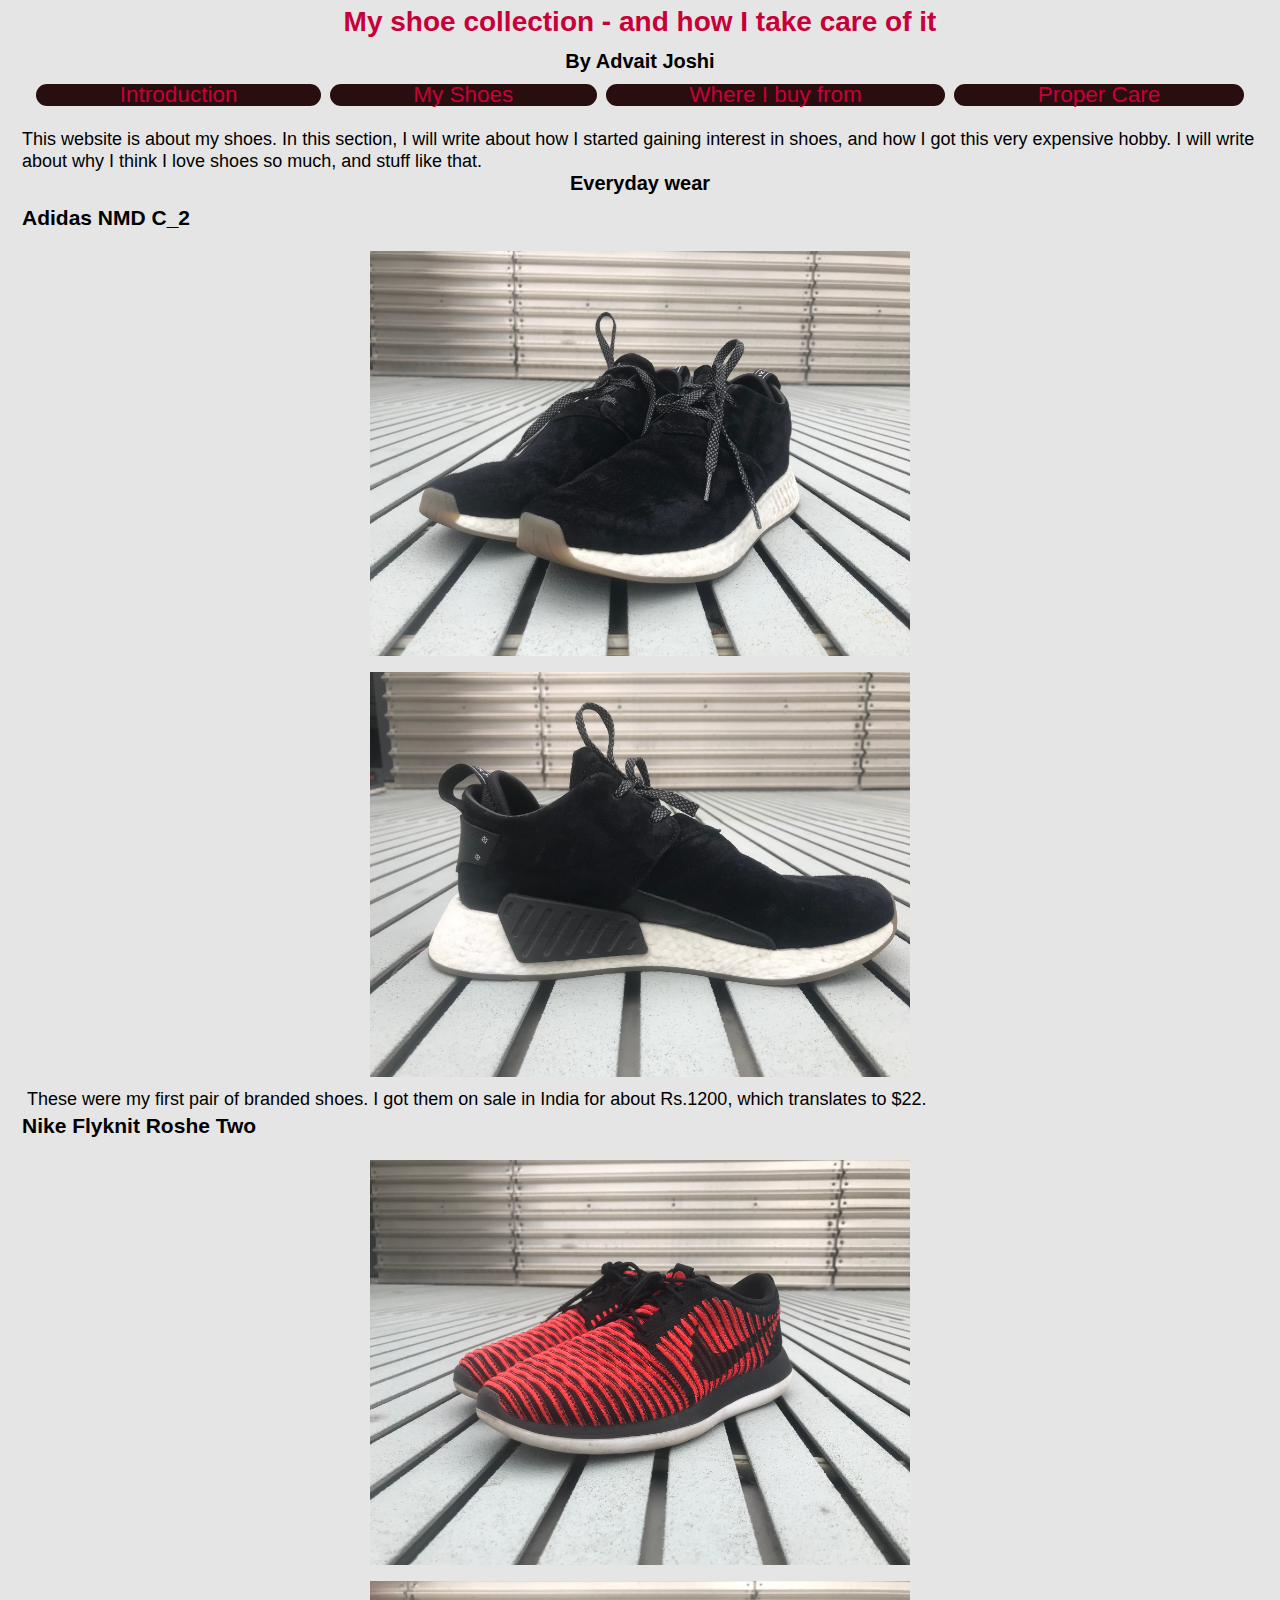
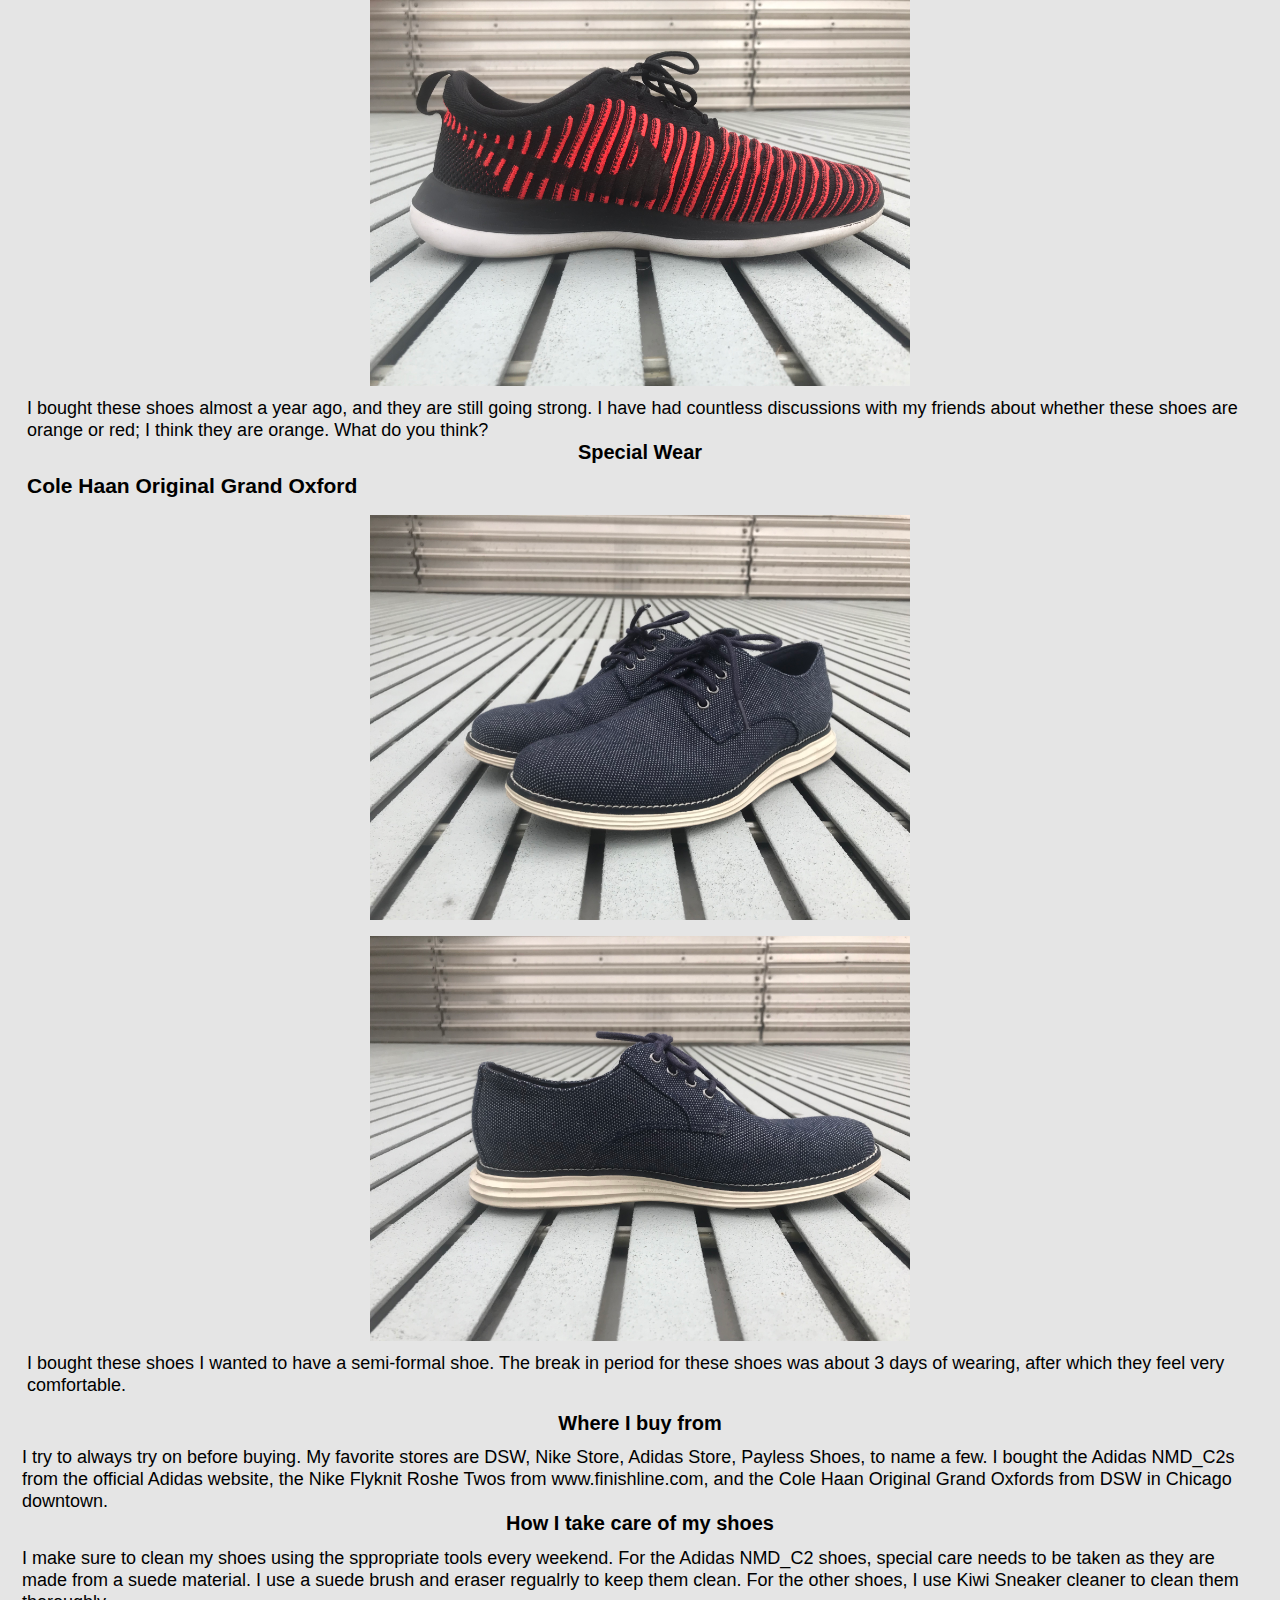
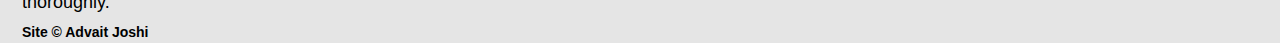
==== index.html @ 9b18f9b6 "Added project three files" ====
<!DOCTYPE html>
<html lang="en" class="nojs">
  <head>
    <title>Advait Joshi's Shoe Website</title>
    <meta charset="utf-8" />
    <meta name="viewport" content="width=device-width, initial-scale=1.0, shrink-to-fit=no" />
    <link rel="stylesheet" href="screen.css" />
  </head>

  <body>
    <header id="header">
    <h1>My shoe collection - and how I take care of it </h1>
    <h2>By Advait Joshi</h2>
    <nav>
      <ul>
        <li><a id="nav-intro" href="#introduction">Introduction</a></li>
        <li><a id="nav-cont" href="#content">My Shoes</a></li>
        <li><a id="nav-loc" href="#locations">Where I buy from</a></li>
        <li><a id="nav-care" href="#care">Proper Care</a></li>
      </ul>
    </nav>
  </header>
  <main>
    <section id="introduction">
      <p>
        This website is about my shoes. In this section, I will write about how I started gaining interest in shoes, and how I got this very expensive hobby. I will write about why I think I love shoes so much, and stuff like that.
      </p>
  <section id="content">
    <article>
      <h2> Everyday wear </h2>
      <h3> Adidas NMD C_2 </h3>
      <figure class= "adidas-gallery">
        <ul class= "adidas-images">
          <li>
            <img src= "adidas-1.JPG"
            alt= "Photo of Adidas NMD C_2" />
          </li>
          <li>
            <img src= "adidas-2.JPG"
            alt= "Sideways photo of Adidas NMD C_2" />
          </li>

        <figcaption>
          These were my first pair of branded shoes. I got them on sale in India for about Rs.1200, which translates to $22.
        </figcaption>
      </figure>

      <h3> Nike Flyknit Roshe Two </h3>
      <figure class= "nike-gallery">
        <ul class= "nike-images">
          <li>
            <img src= "nike-flyknit-roshe-1.JPG"
            alt= "Photo of Nike Flyknit Roshe Two" />
          </li>
          <li>
            <img src= "nike-flyknit-roshe-2.JPG"
            alt= "Sideways photo of Nike Flyknit Roshe Two" />
          </li>
          <figcaption>
            I bought these shoes almost a year ago, and they are still going strong. I have had countless discussions with my friends about whether these shoes are orange or red; I think they are orange. What do you think?
          </figcaption>

          <h2> Special Wear </h2>
          <h3> Cole Haan Original Grand Oxford </h3>
          <figure class= "colehaan-gallery">
            <ul class= "colehaan-images">
              <li>
                <img src= "colehaan-1.JPG"
                alt= "Cole Haan Original Grand Oxford" />
              </li>
              <li>
                <img src= "colehaan-2.JPG"
                alt= "Sideways photo of Cole Haan Original Grand Oxford" />
              </li>
              <figcaption>
                I bought these shoes I wanted to have a semi-formal shoe. The break in period for these shoes was about 3 days of wearing, after which they feel very comfortable.
              </figcaption>
    </article>

    <section id= "locations">
      <article>
      <h2> Where I buy from </h2>
      <p>
        I try to always try on before buying. My favorite stores are DSW, Nike Store, Adidas Store, Payless Shoes, to name a few. I bought the Adidas NMD_C2s from the official Adidas website, the Nike Flyknit Roshe Twos from www.finishline.com, and the Cole Haan Original Grand Oxfords from DSW in Chicago downtown.
      </p>
    </article>

    <section id= "care">
      <h2> How I take care of my shoes </h2>
      <article>
      <p>
        I make sure to clean my shoes using the sppropriate tools every weekend. For the Adidas NMD_C2 shoes, special care needs to be taken as they are made from a suede material. I use a suede brush and eraser regualrly to keep them clean. For the other shoes, I use Kiwi Sneaker cleaner to clean them thoroughly.
      </p>
    </article>
  </main>
  <footer id="footer">
    <small>Site © Advait Joshi</small>
  </footer>




  <script src= "site.js"></script>
  </body>
  </html>
---- screen.css ----
/* http://meyerweb.com/eric/tools/css/reset/
   v2.0 | 20110126
   License: none (public domain)
*/
/* stylelint-disable*/
a,abbr,acronym,address,applet,article,aside,audio,b,big,blockquote,body,canvas,caption,center,cite,code,dd,del,details,dfn,div,dl,dt,em,embed,fieldset,figcaption,figure,footer,form,h1,h2,h3,h4,h5,h6,header,hgroup,html,i,iframe,img,ins,kbd,label,legend,li,mark,menu,nav,object,ol,output,p,pre,q,ruby,s,samp,section,small,span,strike,strong,sub,summary,sup,table,tbody,td,tfoot,th,thead,time,tr,tt,u,ul,var,video{margin:0;padding:0;border:0;font:inherit;vertical-align:baseline}article,aside,details,figcaption,figure,footer,header,hgroup,main,menu,nav,section{display:block}html{line-height:1}body{line-height:inherit}ol,ul{list-style:none}blockquote,q{quotes:none}blockquote:after,blockquote:before,q:after,q:before{content:'';content:none}table{border-collapse:collapse;border-spacing:0}
/* stylelint-enable */

/* Begin site styles below */
html {
  background-color: #e5e5e5;
  font-family: "Gill Sans", "Product Sans", sans-serif;
  font-size: 1.125em; /* 18px / 16px = 1.125em */
  line-height: 1.2222222em; /* 22px / 18px = 1.2222..em */
  padding-top: 0.611111111em;
  padding-left: 1.2222222em;
  padding-right: 1.2222222em;
}

h1, h2, h3, h4, h5, h6 {
  font-weight: bold;
  text-align: center;
  padding-bottom: 0.61111111em;
}

h1 {
  font-size: 1.555555556em;
  color: #C70039 ;
}

h2 {
  font-size: 1.11111111em;
}
h3 {
  font-size: 1.16666667em;
  text-align: left;
}

footer {
  font-size: 0.7777778em;
  font-weight: bold;
  padding-top: 0.611111111em;
}
img {
  display: block;
  height: auto;
  image-orientation: from-image;
  max-width: 100%;
  padding-bottom: 0.611111111111em;

}

nav a {
  background-color: #280e0e;
  border-radius: 15px;
  color: #C70039;
  display: block;
  font-size: 1.25em;
  padding: 0.333em;
  text-decoration: none;
}

nav ul li {
  text-align: center;
  padding-bottom: 11px;
}

ul {
  padding-bottom: 0.6111111111em;
}

.adidas-images {
  display: flex;
  flex-flow: column wrap;
  padding: 5px
}

.adidas-images li{
  flex: 1 1 300px;
  padding-top: 5px;
}

.nike-images {
  display: flex;
  flex-flow: column wrap;
  padding: 5px
}

.nike-images li{
  flex: 1 1 300px;
  padding-top: 5px;
}

@media screen and (min-width: 600px){
  img{
    max-width: 540px;
    margin: 0 auto;
  }
  .adidas-images{
    flex: 50%;
    padding: 5px;
  }
  .nike-images{
    flex: 50%;
    padding: 5px;
    }

  nav{
    padding: 0 0.8em;
  }

  nav a{
    padding: 0 1em;
  }

  nav ul {
    display: flex;
    margin: 0 -0.25em;
    }

  nav ul li {
    flex-grow: 1;
    margin: 0 0.25em;
  }

}
  }

}
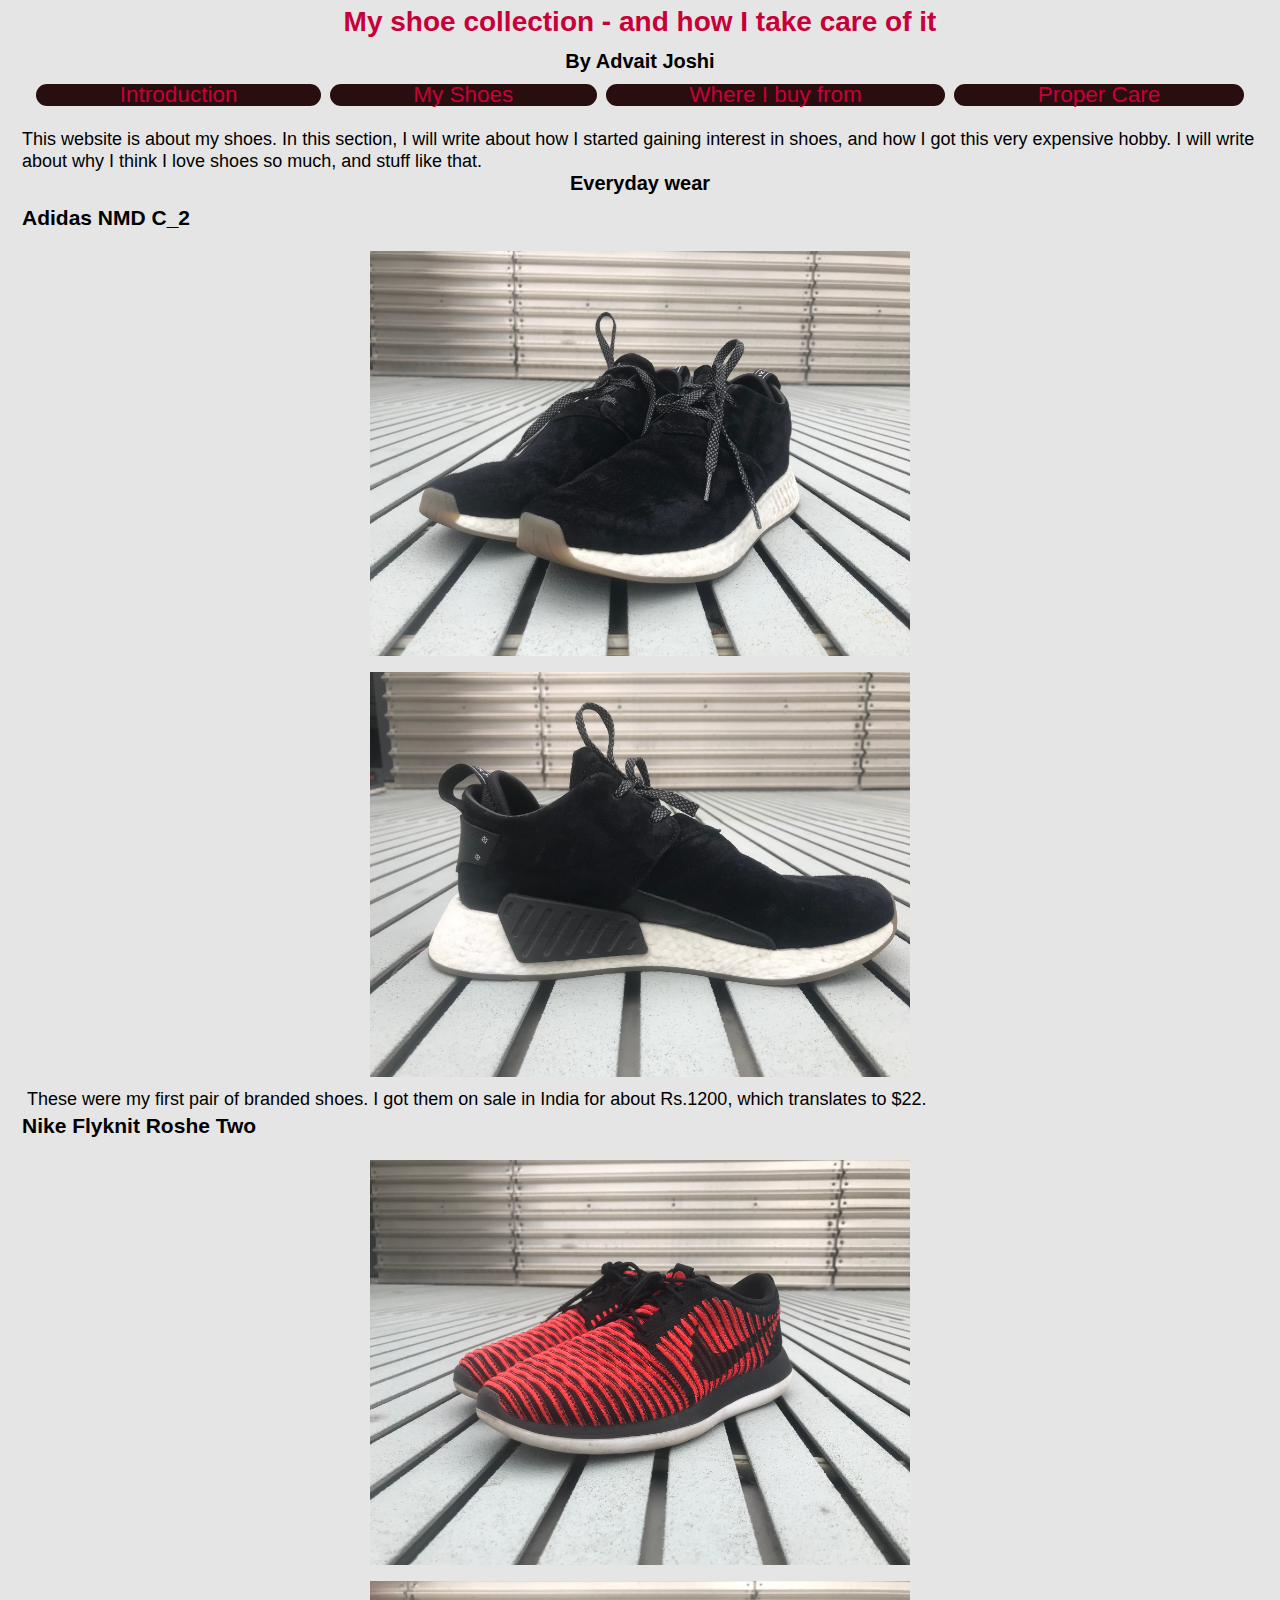
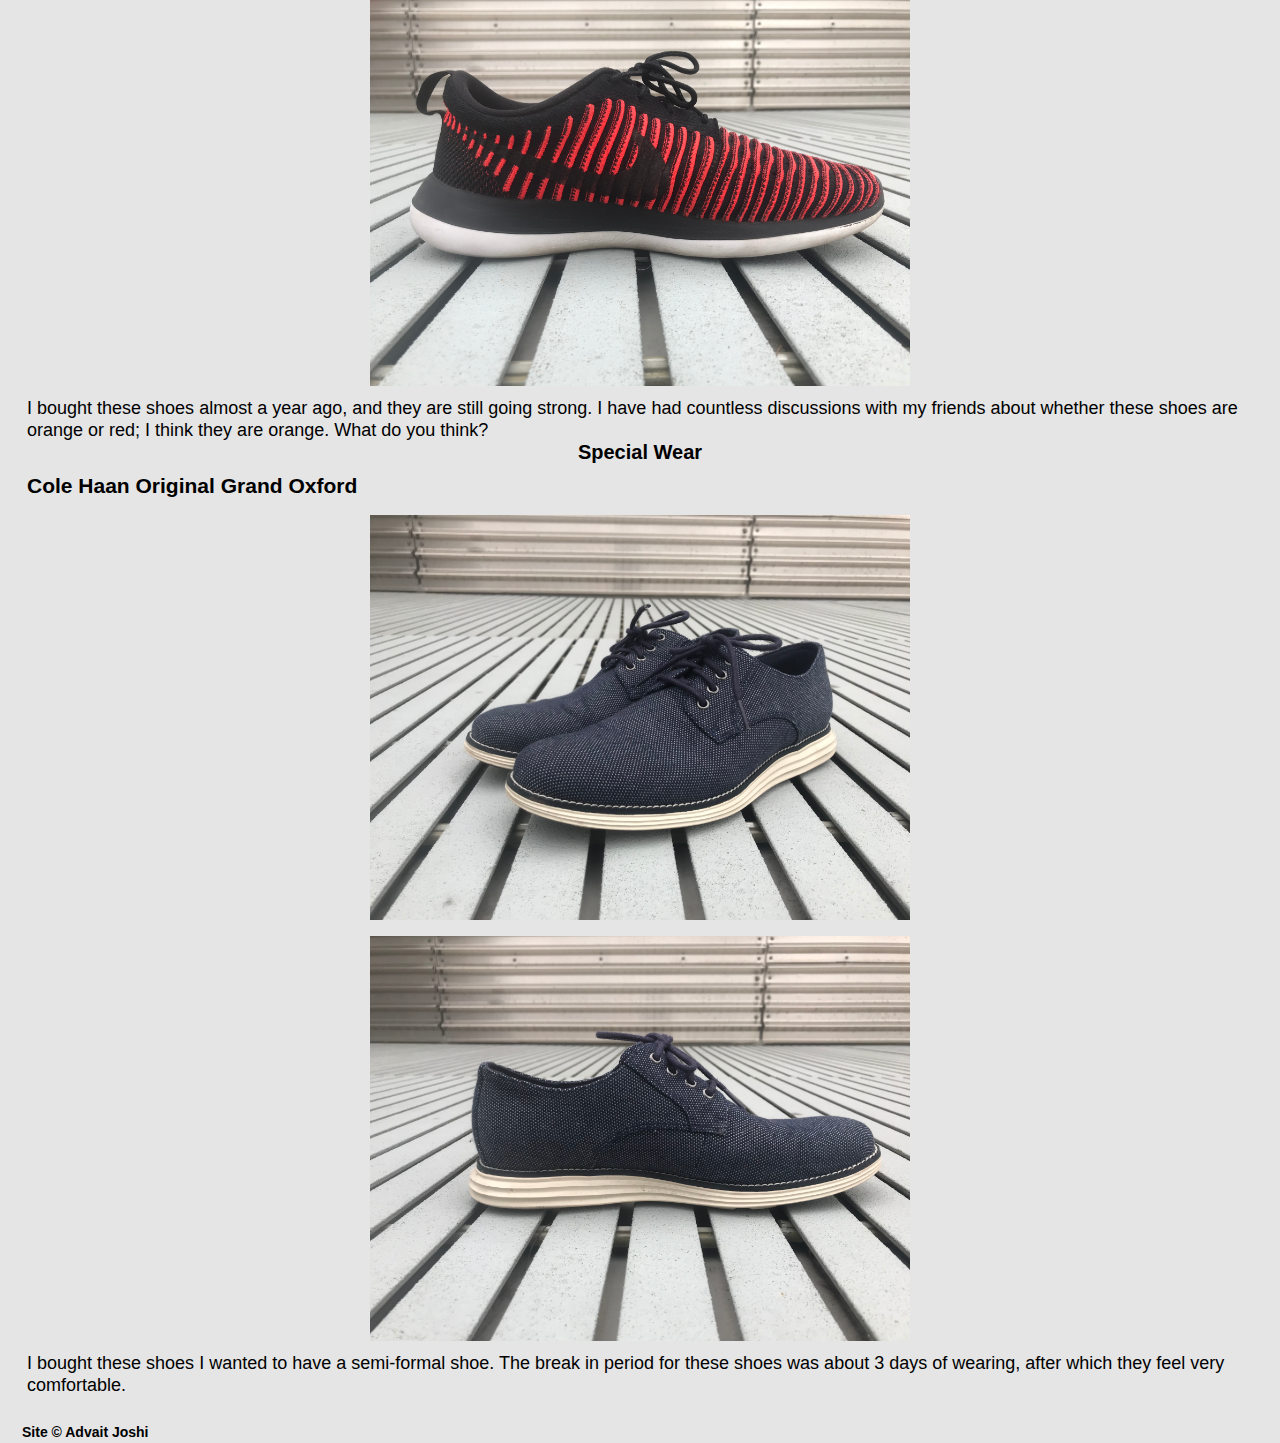
==== commit 220a01fb: "Attempted to link separate pages to each other" ====
--- a/index.html
+++ b/index.html
@@ -11,12 +11,12 @@
     <header id="header">
     <h1>My shoe collection - and how I take care of it </h1>
     <h2>By Advait Joshi</h2>
-    <nav>
+    <nav id="navigation">
       <ul>
         <li><a id="nav-intro" href="#introduction">Introduction</a></li>
         <li><a id="nav-cont" href="#content">My Shoes</a></li>
-        <li><a id="nav-loc" href="#locations">Where I buy from</a></li>
-        <li><a id="nav-care" href="#care">Proper Care</a></li>
+        <li><a id="nav-loc" href="locations">Where I buy from</a></li>
+        <li><a id="nav-care" href="care">Proper Care</a></li>
       </ul>
     </nav>
   </header>
@@ -77,22 +77,9 @@
               </figcaption>
     </article>
 
-    <section id= "locations">
-      <article>
-      <h2> Where I buy from </h2>
-      <p>
-        I try to always try on before buying. My favorite stores are DSW, Nike Store, Adidas Store, Payless Shoes, to name a few. I bought the Adidas NMD_C2s from the official Adidas website, the Nike Flyknit Roshe Twos from www.finishline.com, and the Cole Haan Original Grand Oxfords from DSW in Chicago downtown.
-      </p>
-    </article>
 
-    <section id= "care">
-      <h2> How I take care of my shoes </h2>
-      <article>
-      <p>
-        I make sure to clean my shoes using the sppropriate tools every weekend. For the Adidas NMD_C2 shoes, special care needs to be taken as they are made from a suede material. I use a suede brush and eraser regualrly to keep them clean. For the other shoes, I use Kiwi Sneaker cleaner to clean them thoroughly.
-      </p>
-    </article>
-  </main>
+
+    
   <footer id="footer">
     <small>Site © Advait Joshi</small>
   </footer>
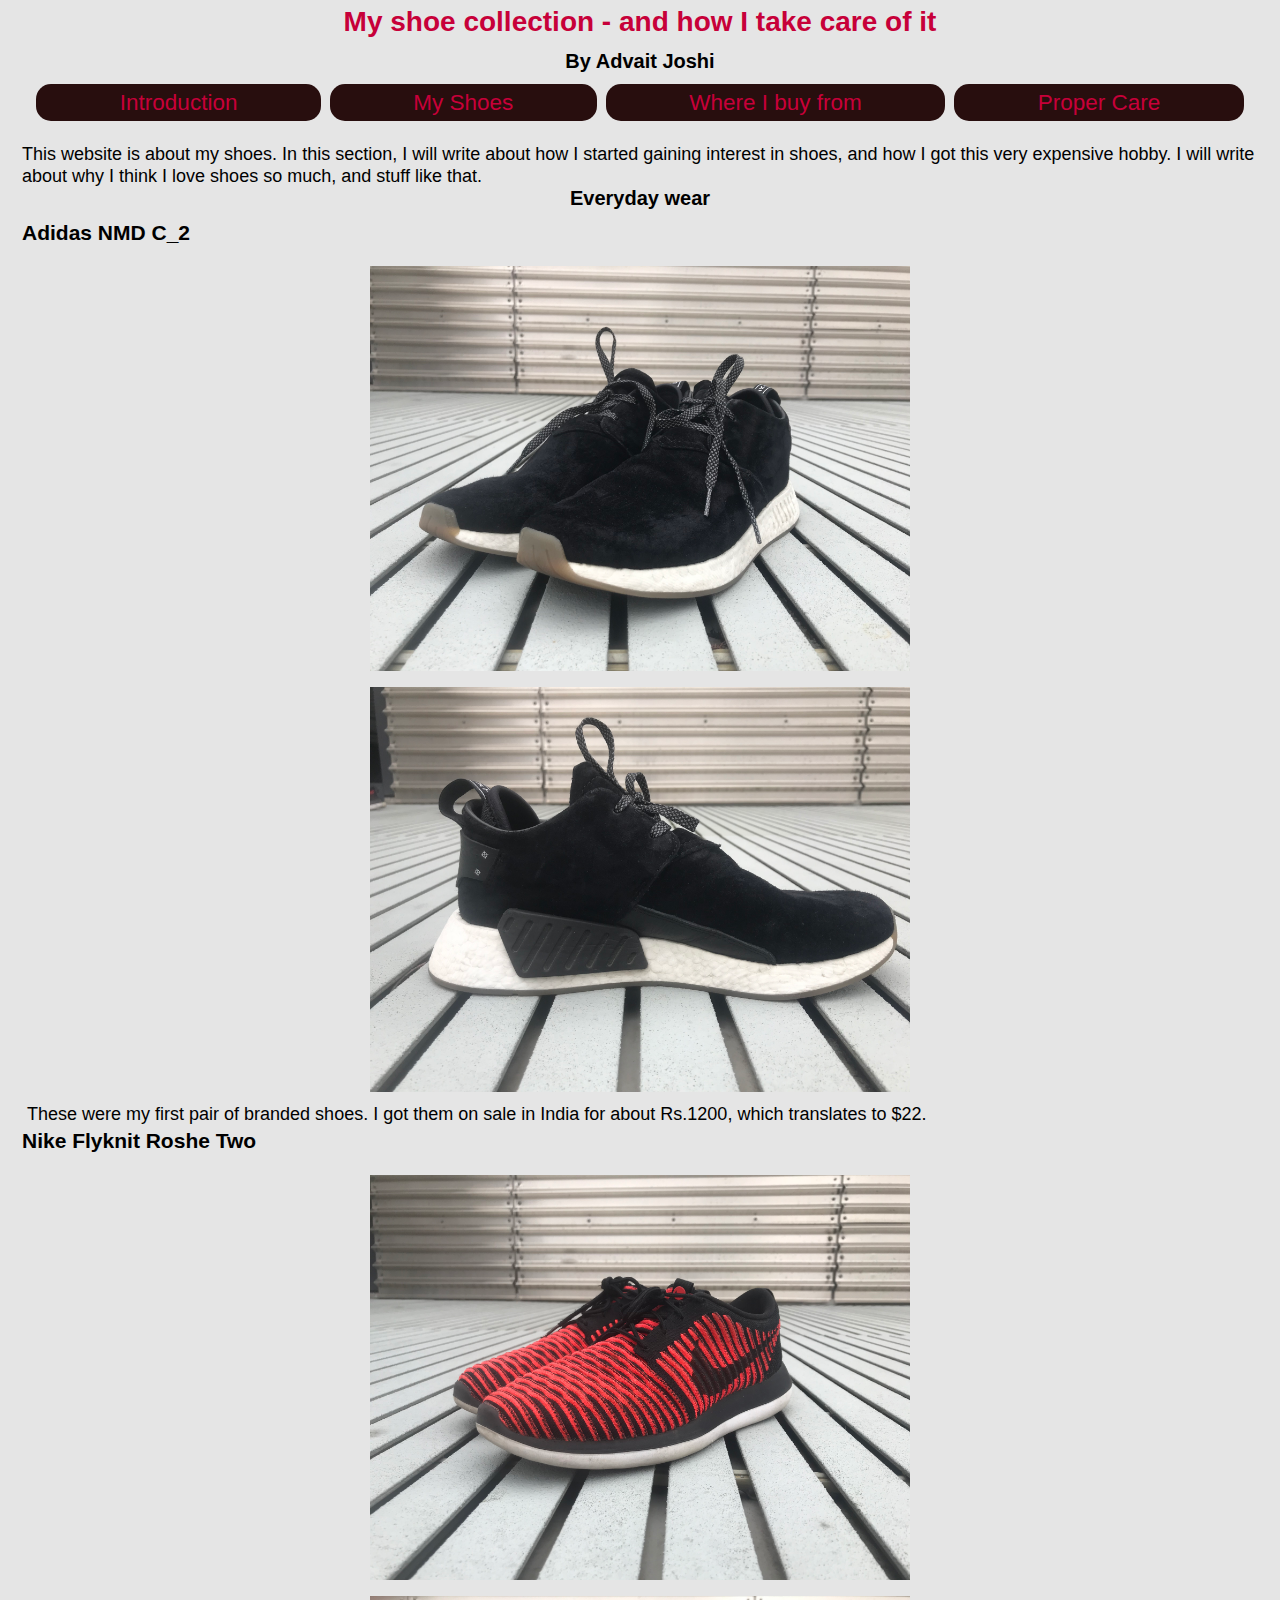
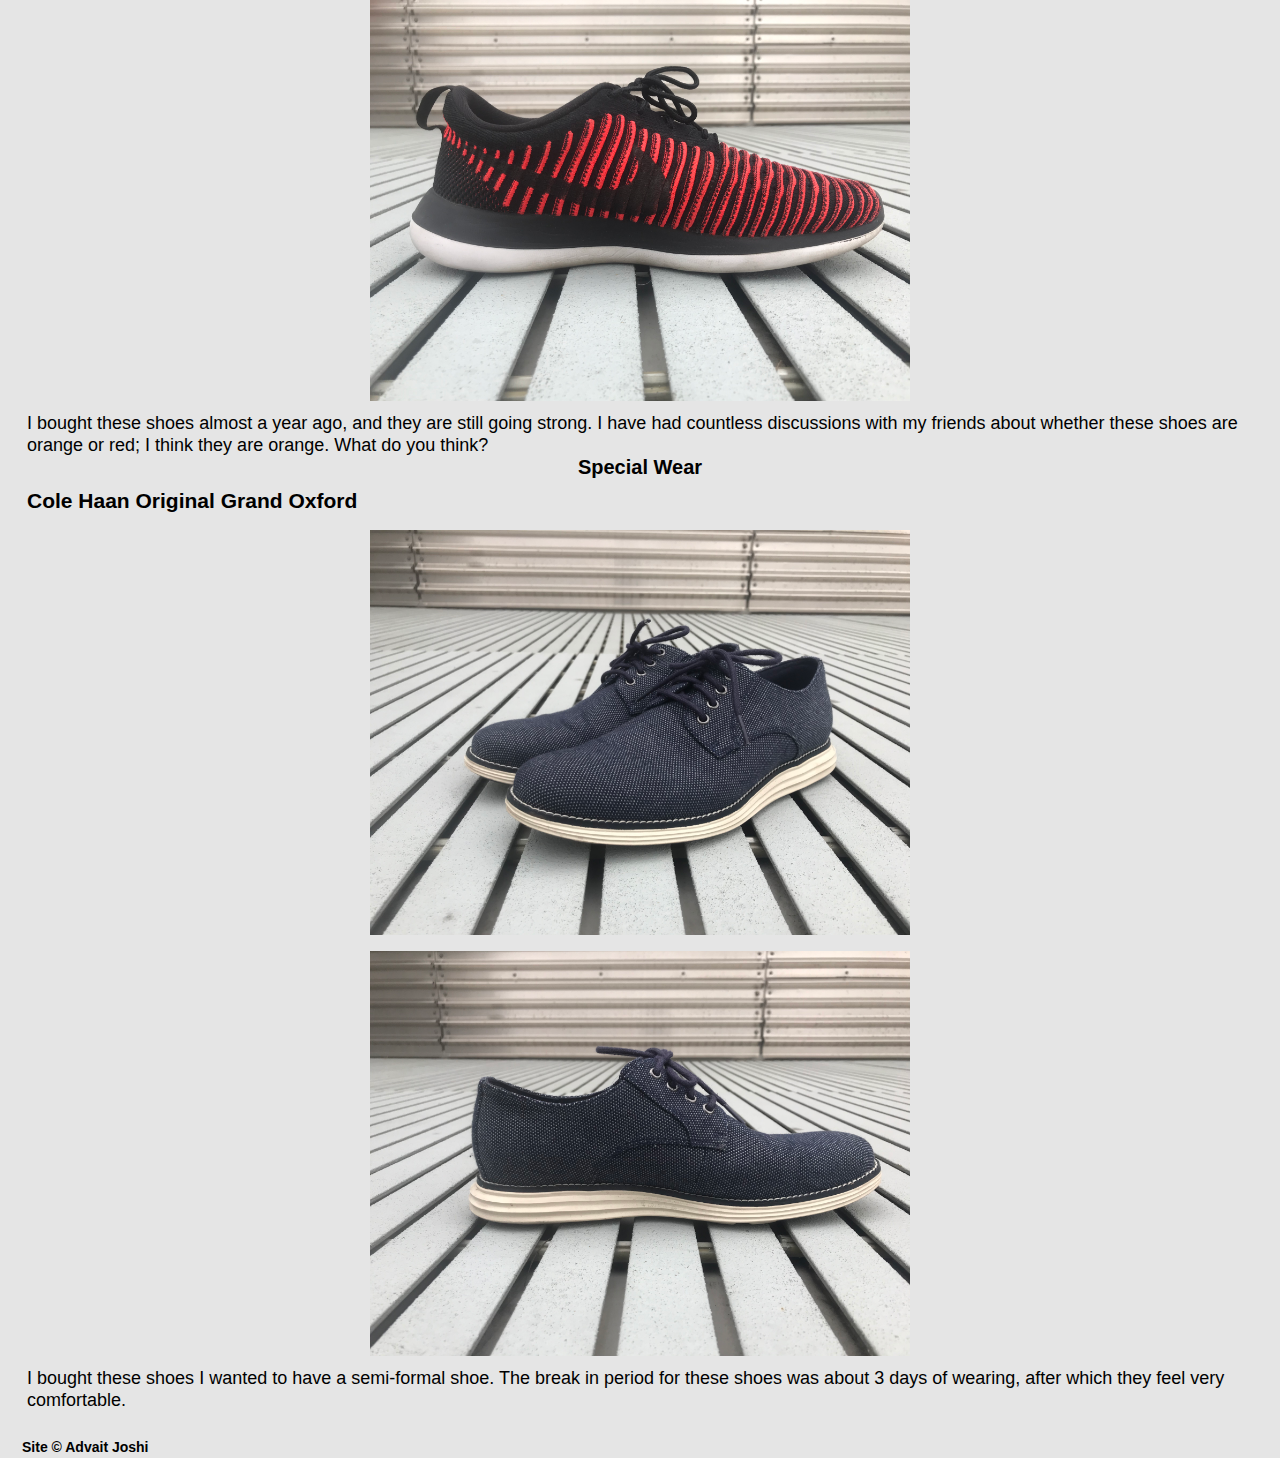
==== commit 2ce4ba9b: "Fixed link issues in href" ====
--- a/index.html
+++ b/index.html
@@ -79,7 +79,7 @@
 
 
 
-    
+
   <footer id="footer">
     <small>Site © Advait Joshi</small>
   </footer>
--- a/screen.css
+++ b/screen.css
@@ -110,7 +110,7 @@
   }
 
   nav a{
-    padding: 0 1em;
+    padding-bottom: 0, 1em;
   }
 
   nav ul {
@@ -121,6 +121,7 @@
   nav ul li {
     flex-grow: 1;
     margin: 0 0.25em;
+
   }
 
 }
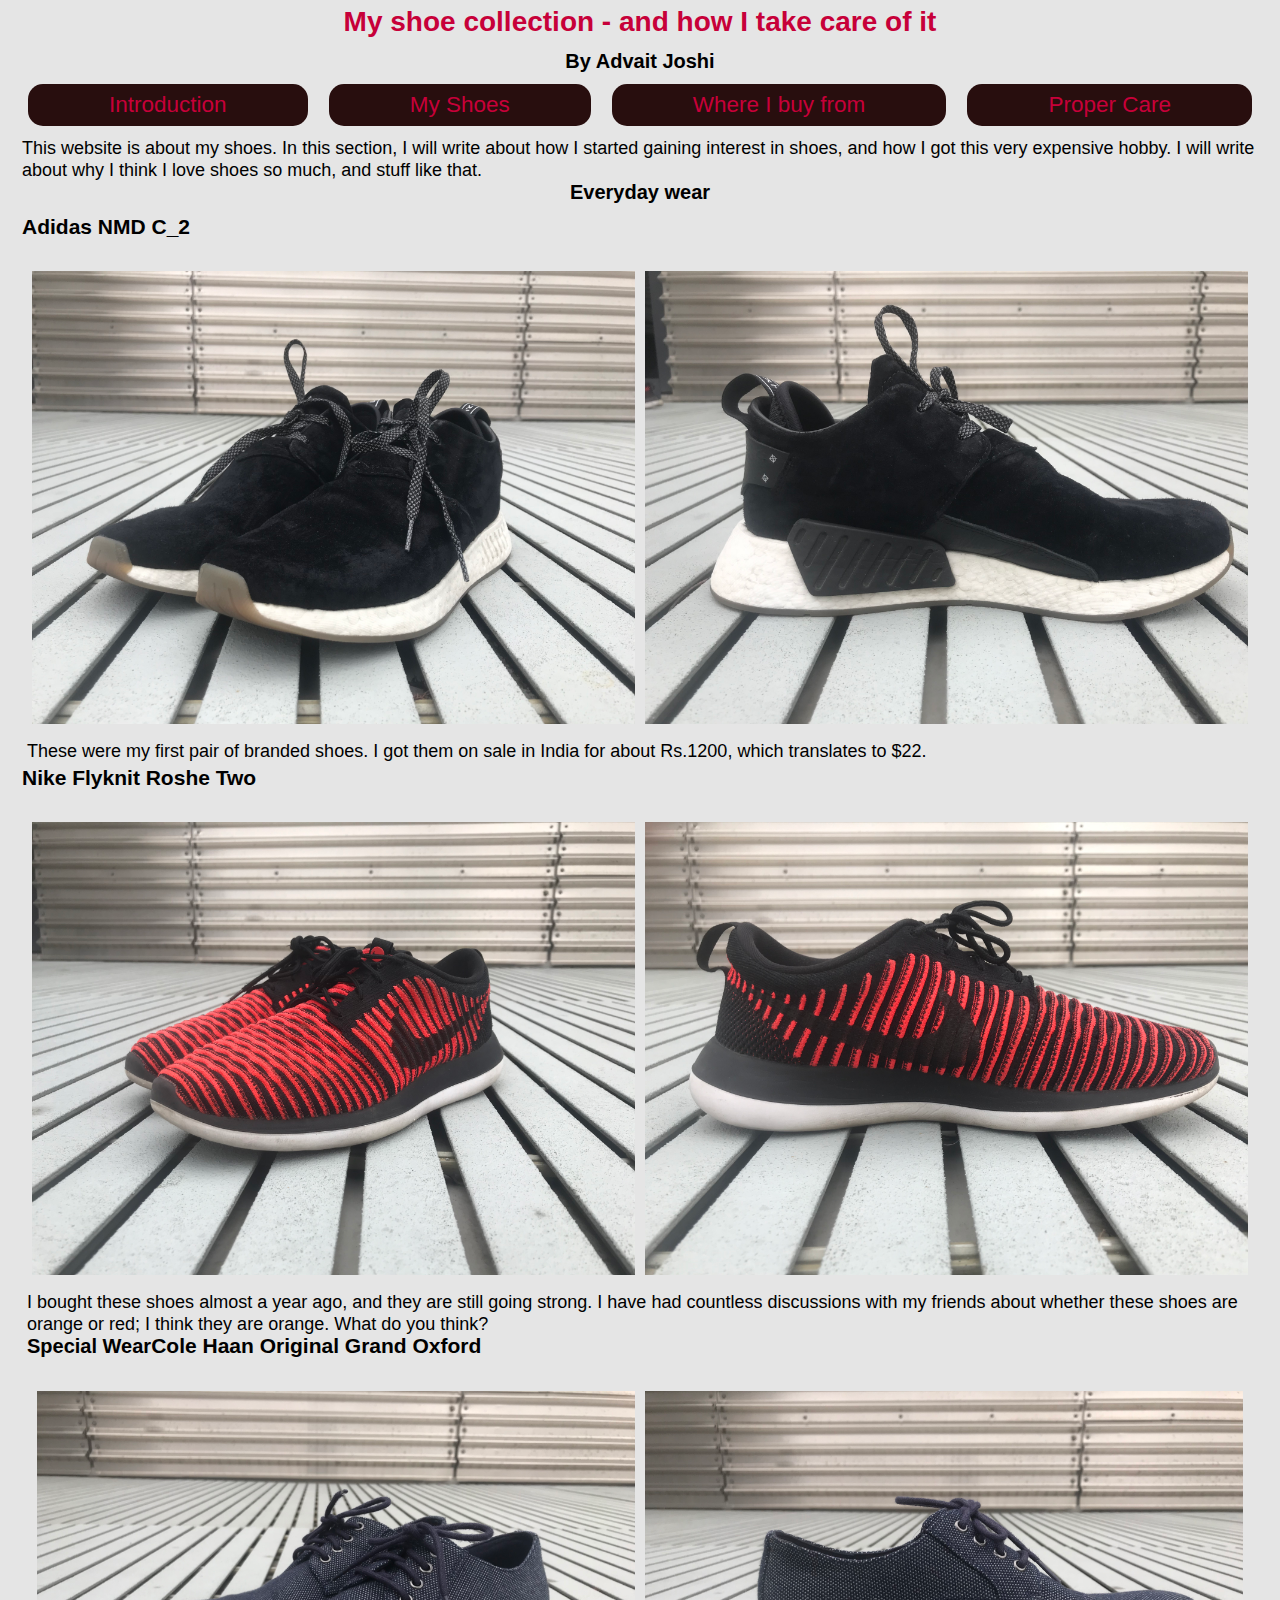
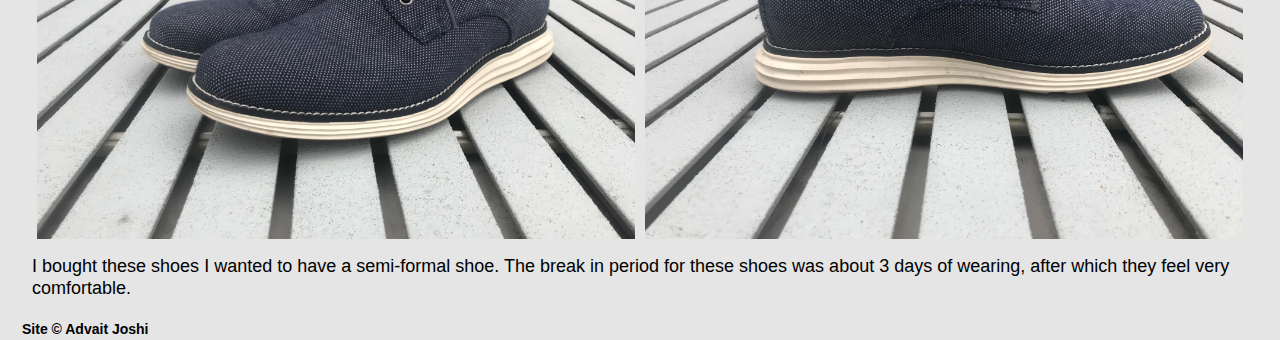
==== commit dcd57697: "Attempted to show active links" ====
--- a/index.html
+++ b/index.html
@@ -1,5 +1,5 @@
 <!DOCTYPE html>
-<html lang="en" class="nojs">
+<html lang="en" class="nojs" id="shoe-introduction">
   <head>
     <title>Advait Joshi's Shoe Website</title>
     <meta charset="utf-8" />
--- a/screen.css
+++ b/screen.css
@@ -47,6 +47,7 @@
   image-orientation: from-image;
   max-width: 100%;
   padding-bottom: 0.611111111111em;
+  padding-top: 0.611111111111em;
 
 }
 
@@ -56,33 +57,65 @@
   color: #C70039;
   display: block;
   font-size: 1.25em;
-  padding: 0.333em;
+  padding-bottom: 0.444em;
+  padding-top: 0.444em;
+  align: center;
   text-decoration: none;
-}
+  max-width: 18.889em; /* need no space between links, same height and width when stretched */
+}
+
+  /* nav a.active {
+  background-color: #1e2124;
+  color: #0676d1;
+  font-size: 15px; /* this is a dummy for something
+} */
+
+
+  nav a:hover:not(.active) {
+  background-color: #1e2124;
+  color: #0676d1; /* need to figure out a way to make active link change color */
+}
+
 
 nav ul li {
   text-align: center;
   padding-bottom: 11px;
 }
 
+/* #nav-intro{
+  background-color: #1e2124;
+  color: #0676d1;
+} */
+
 ul {
-  padding-bottom: 0.6111111111em;
+  list-style-type: none;
+  margin: 0;
+  padding-top:;
+
+}
+
+#shoe-introduction #nav-intro a,
+#shoe-locations #nav-loc a,
+#shoe-care #nav-care a,
+{
+  background-color: #1e2124;
+  color: #0676d1;
 }
 
 .adidas-images {
-  display: flex;
-  flex-flow: column wrap;
-  padding: 5px
-}
-
-.adidas-images li{
+  /* display: flex;
+  flex-flow: column wrap; /* if i remove this i get images side by side but get horizontal scroll
+  padding: 5px */
+}
+
+/* .adidas-images li{
   flex: 1 1 300px;
   padding-top: 5px;
-}
+} */
 
 .nike-images {
   display: flex;
-  flex-flow: column wrap;
+  flex-flow: column wrap; /* if i remove this i get images side by side but get horizontal scroll */
   padding: 5px
 }
 
@@ -91,40 +124,88 @@
   padding-top: 5px;
 }
 
-@media screen and (min-width: 600px){
-  img{
-    max-width: 540px;
-    margin: 0 auto;
-  }
-  .adidas-images{
-    flex: 50%;
-    padding: 5px;
-  }
-  .nike-images{
-    flex: 50%;
-    padding: 5px;
-    }
-
-  nav{
-    padding: 0 0.8em;
-  }
-
-  nav a{
-    padding-bottom: 0, 1em;
-  }
-
+@media screen and (min-width: 484px){
   nav ul {
     display: flex;
+    justify-content: center;
     margin: 0 -0.25em;
     }
 
   nav ul li {
     flex-grow: 1;
     margin: 0 0.25em;
-
-  }
-
-}
-  }
-
-}
+    padding-left: 0.333em;
+    padding-right: 0.333em;
+  }
+
+  /* nav{
+    padding: 0 0.8em;   Not sure if i need this section
+  }
+
+  nav a{
+    padding-bottom: 0, 1em;  Not sure if i need this section
+
+  }
+  */
+
+}
+
+@media screen and (min-width: 642px){
+  img{
+    display: block;
+    justify-content: center;
+    max-width:;
+    margin: 0 auto;
+  }
+  .adidas-images{
+    display: flex;
+    flex: 50%;
+    flex-flow:row wrap;
+    flex-grow: 1;
+    padding: 5px;
+  }
+
+  .adidas-images li{
+    flex: 1 1 300px;
+    padding: 5px;
+  }
+
+  .nike-images{
+    display: flex;
+    flex: 50%;
+    flex-flow:row wrap;
+    flex-grow: 1;
+    padding: 5px;
+    }
+
+  .nike-images li{
+      flex: 1 1 300px;
+      padding: 5px;
+  }
+
+  .colehaan-images{
+    display: flex;
+    flex: 50%;
+    flex-flow:row wrap;
+    flex-grow: 1;
+    padding: 5px;
+  }
+  .colehaan-images li{
+      flex: 1 1 300px;
+      padding: 5px;
+  }
+
+  .storeimages{
+
+    justify-content: center;
+    max-width: 65%;
+  }
+
+
+
+
+
+}
+  }
+
+}
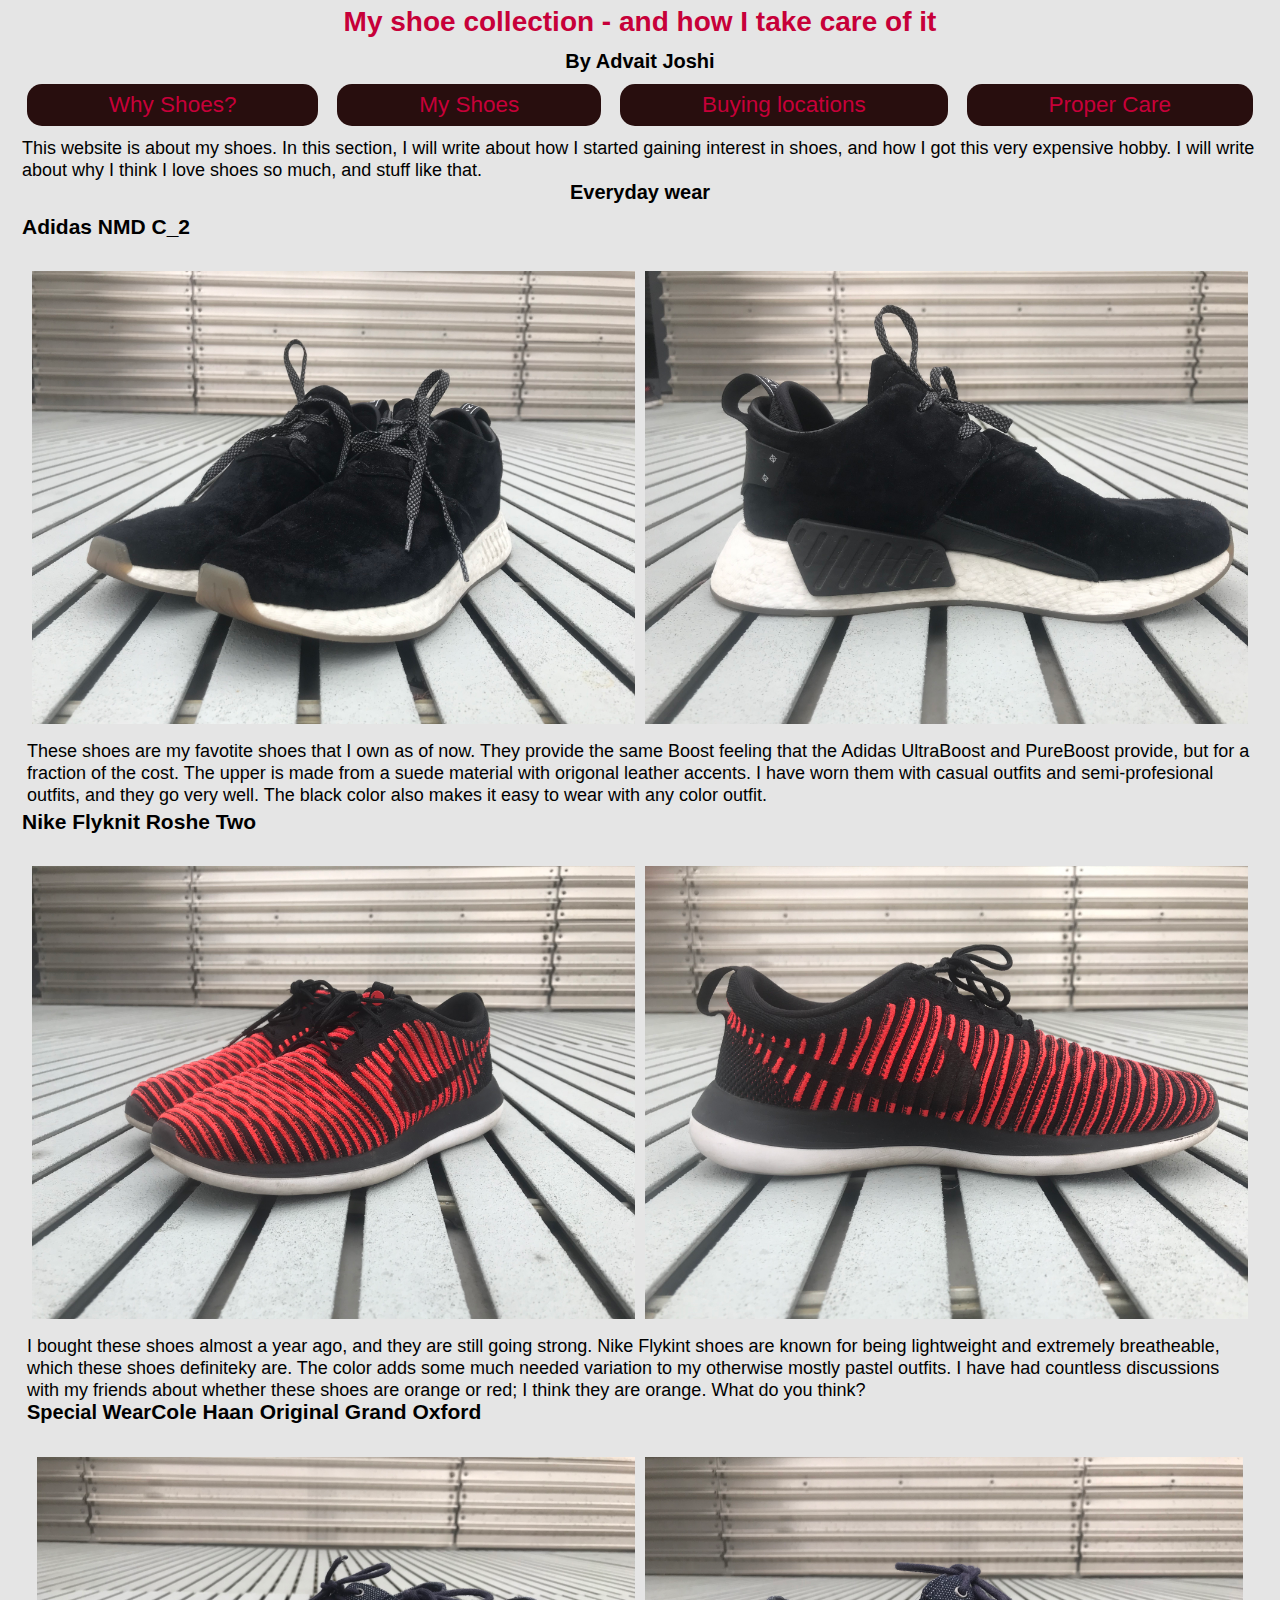
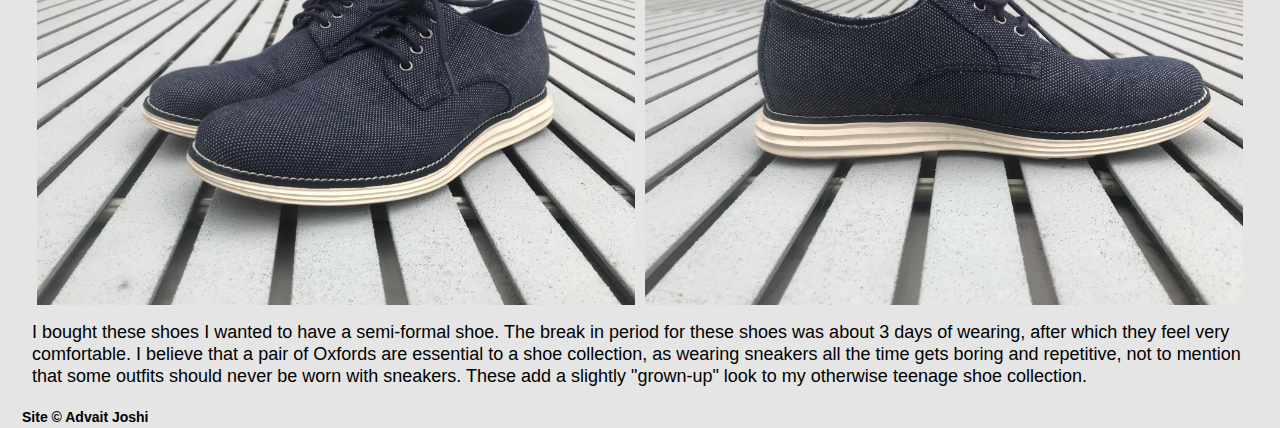
==== commit 94806318: "added text in figcaption, fixed nav links issue" ====
--- a/index.html
+++ b/index.html
@@ -13,9 +13,9 @@
     <h2>By Advait Joshi</h2>
     <nav id="navigation">
       <ul>
-        <li><a id="nav-intro" href="#introduction">Introduction</a></li>
+        <li><a id="nav-intro" href="#introduction">Why Shoes?</a></li>
         <li><a id="nav-cont" href="#content">My Shoes</a></li>
-        <li><a id="nav-loc" href="locations">Where I buy from</a></li>
+        <li><a id="nav-loc" href="locations">Buying locations</a></li>
         <li><a id="nav-care" href="care">Proper Care</a></li>
       </ul>
     </nav>
@@ -41,7 +41,7 @@
           </li>
 
         <figcaption>
-          These were my first pair of branded shoes. I got them on sale in India for about Rs.1200, which translates to $22.
+          These shoes are my favotite shoes that I own as of now. They provide the same Boost feeling that the Adidas UltraBoost and PureBoost provide, but for a fraction of the cost. The upper is made from a suede material with origonal leather accents. I have worn them with casual outfits and semi-profesional outfits, and they go very well. The  black color also makes it easy to wear with any color outfit.
         </figcaption>
       </figure>
 
@@ -57,7 +57,7 @@
             alt= "Sideways photo of Nike Flyknit Roshe Two" />
           </li>
           <figcaption>
-            I bought these shoes almost a year ago, and they are still going strong. I have had countless discussions with my friends about whether these shoes are orange or red; I think they are orange. What do you think?
+            I bought these shoes almost a year ago, and they are still going strong. Nike Flykint shoes are known for being lightweight and extremely breatheable, which these shoes definiteky are. The color adds some much needed variation to my otherwise mostly pastel outfits. I have had countless discussions with my friends about whether these shoes are orange or red; I think they are orange. What do you think?
           </figcaption>
 
           <h2> Special Wear </h2>
@@ -73,7 +73,7 @@
                 alt= "Sideways photo of Cole Haan Original Grand Oxford" />
               </li>
               <figcaption>
-                I bought these shoes I wanted to have a semi-formal shoe. The break in period for these shoes was about 3 days of wearing, after which they feel very comfortable.
+                I bought these shoes I wanted to have a semi-formal shoe. The break in period for these shoes was about 3 days of wearing, after which they feel very comfortable. I believe that a pair of Oxfords are essential to a shoe collection, as wearing sneakers all the time gets boring and repetitive, not to mention that some outfits should never be worn with sneakers. These add a slightly "grown-up" look to my otherwise teenage shoe collection.
               </figcaption>
     </article>
 
--- a/screen.css
+++ b/screen.css
@@ -61,7 +61,6 @@
   padding-top: 0.444em;
   align: center;
   text-decoration: none;
-  max-width: 18.889em; /* need no space between links, same height and width when stretched */
 }
 
   /* nav a.active {
@@ -94,9 +93,9 @@
 
 }
 
-#shoe-introduction #nav-intro a,
-#shoe-locations #nav-loc a,
-#shoe-care #nav-care a,
+#shoe-introduction #nav-intro,
+#shoe-locations #nav-loc,
+#shoe-care #nav-care,
 {
   background-color: #1e2124;
   color: #0676d1;
@@ -124,18 +123,20 @@
   padding-top: 5px;
 }
 
-@media screen and (min-width: 484px){
+@media screen and (min-width: 630px){
   nav ul {
     display: flex;
+    flex-basis: auto;
     justify-content: center;
     margin: 0 -0.25em;
     }
 
   nav ul li {
-    flex-grow: 1;
-    margin: 0 0.25em;
-    padding-left: 0.333em;
-    padding-right: 0.333em;
+
+     flex-grow: 1;
+     margin: 0 0.20em;
+     padding-left: 0.333em;
+     padding-right: 0.333em;
   }
 
   /* nav{
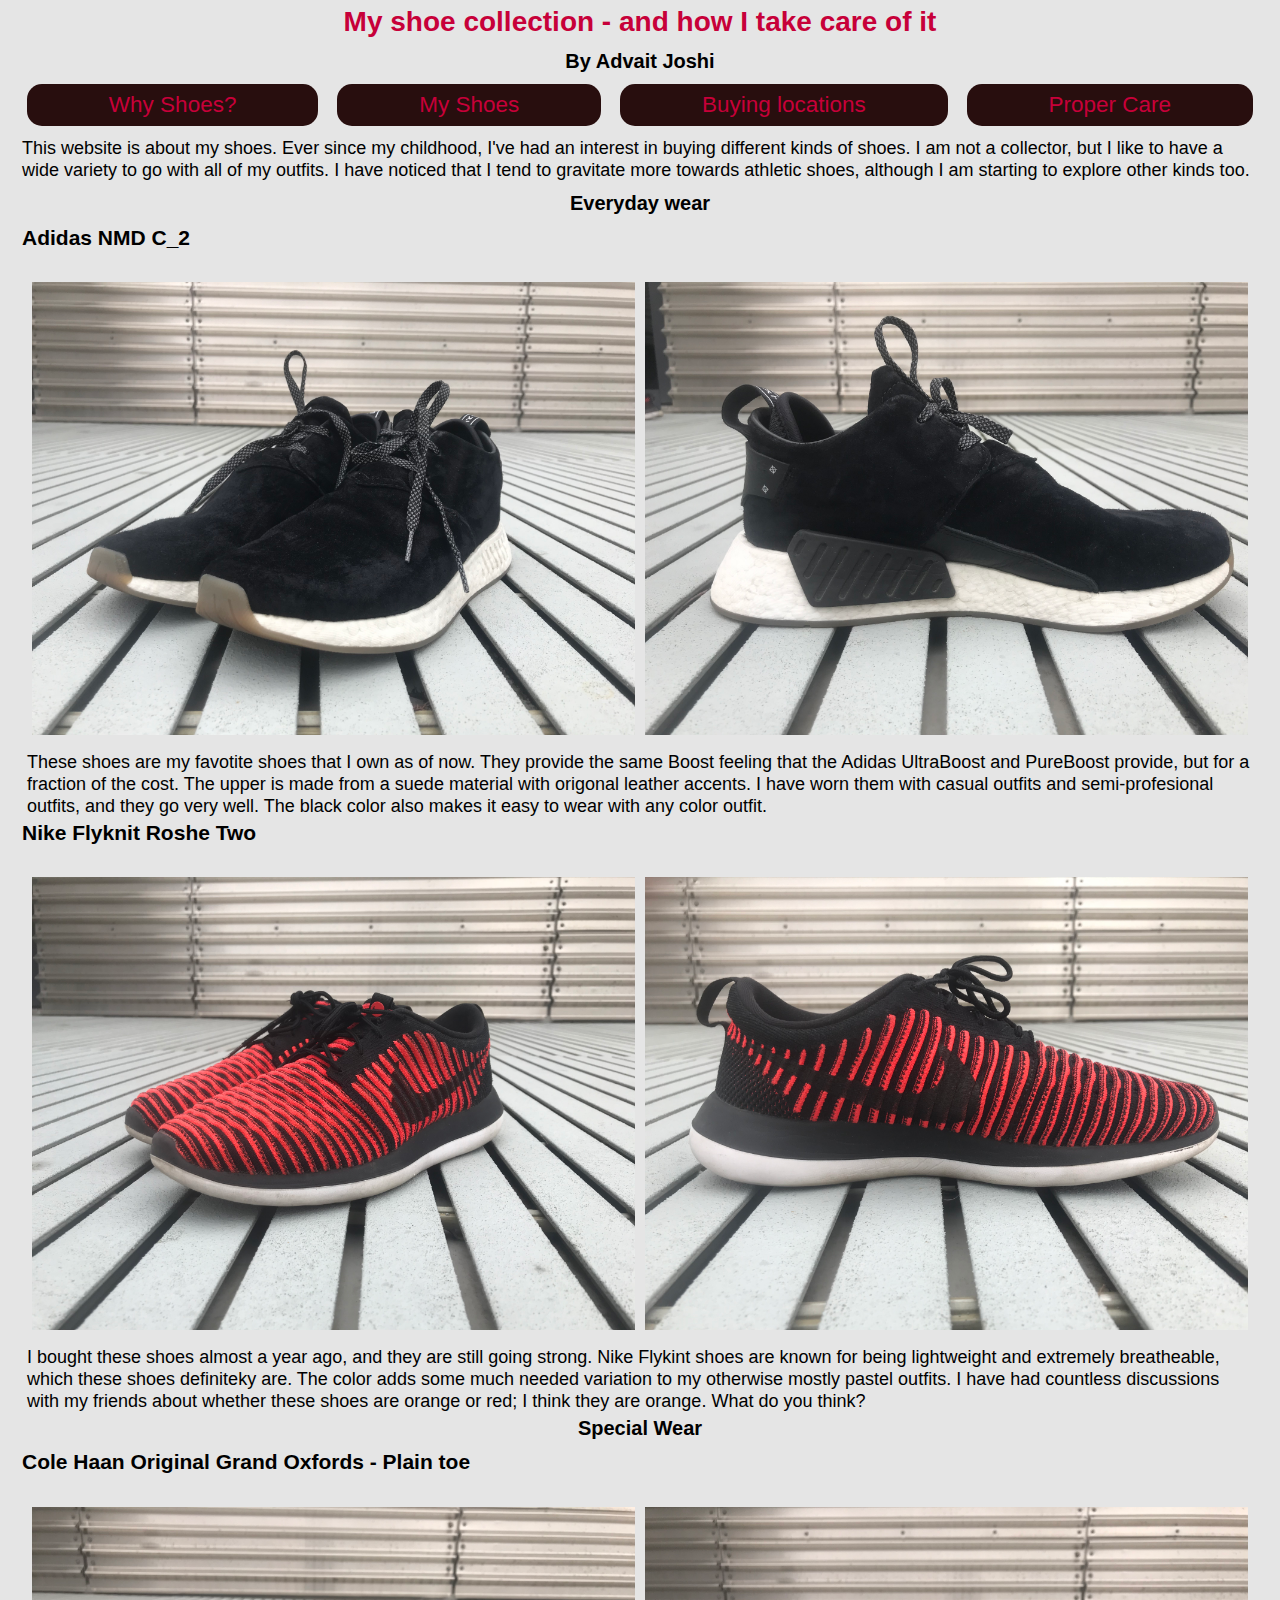
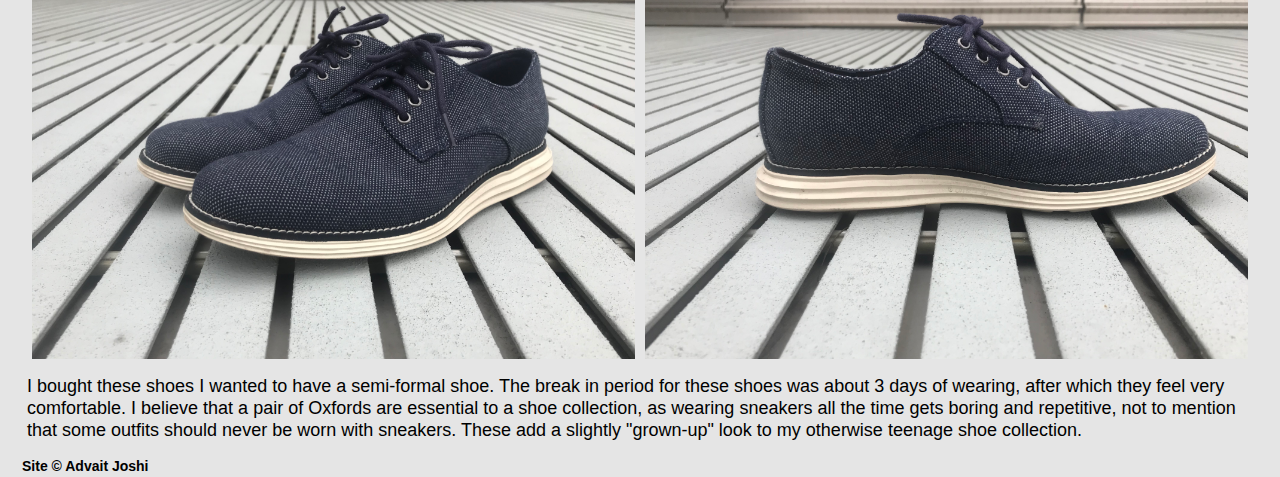
==== commit cad6bac4: "added pictures at smaller sizes, fixed error in heading 3, final commit" ====
--- a/index.html
+++ b/index.html
@@ -23,7 +23,7 @@
   <main>
     <section id="introduction">
       <p>
-        This website is about my shoes. In this section, I will write about how I started gaining interest in shoes, and how I got this very expensive hobby. I will write about why I think I love shoes so much, and stuff like that.
+        This website is about my shoes. Ever since my childhood, I've had an interest in buying different kinds of shoes. I am not a collector, but I like to have a wide variety to go with all of my outfits. I have noticed that I tend to gravitate more towards athletic shoes, although I am starting to explore other kinds too.
       </p>
   <section id="content">
     <article>
@@ -32,7 +32,13 @@
       <figure class= "adidas-gallery">
         <ul class= "adidas-images">
           <li>
-            <img src= "adidas-1.JPG"
+            <img srcset= "adidas-1.JPG, 4032w
+                          adidas-1-800.JPG, 800w
+                          adidas-1-650.JPG, 650w"
+                 sizes="(max-width: 650px) 610px,
+                        (max-width: 800px) 760px,
+                        4032px"
+                 src="adidas-1.JPG"
             alt= "Photo of Adidas NMD C_2" />
           </li>
           <li>
@@ -59,22 +65,22 @@
           <figcaption>
             I bought these shoes almost a year ago, and they are still going strong. Nike Flykint shoes are known for being lightweight and extremely breatheable, which these shoes definiteky are. The color adds some much needed variation to my otherwise mostly pastel outfits. I have had countless discussions with my friends about whether these shoes are orange or red; I think they are orange. What do you think?
           </figcaption>
-
-          <h2> Special Wear </h2>
-          <h3> Cole Haan Original Grand Oxford </h3>
-          <figure class= "colehaan-gallery">
-            <ul class= "colehaan-images">
-              <li>
-                <img src= "colehaan-1.JPG"
+        </figure>
+      <h2> Special Wear </h2>
+      <h3> Cole Haan Original Grand Oxfords - Plain toe </h3>
+        <figure class= "colehaan-gallery">
+          <ul class= "colehaan-images">
+            <li>
+              <img src= "colehaan-1.JPG"
                 alt= "Cole Haan Original Grand Oxford" />
-              </li>
-              <li>
-                <img src= "colehaan-2.JPG"
+            </li>
+            <li>
+              <img src= "colehaan-2.JPG"
                 alt= "Sideways photo of Cole Haan Original Grand Oxford" />
-              </li>
-              <figcaption>
-                I bought these shoes I wanted to have a semi-formal shoe. The break in period for these shoes was about 3 days of wearing, after which they feel very comfortable. I believe that a pair of Oxfords are essential to a shoe collection, as wearing sneakers all the time gets boring and repetitive, not to mention that some outfits should never be worn with sneakers. These add a slightly "grown-up" look to my otherwise teenage shoe collection.
-              </figcaption>
+            </li>
+            <figcaption>
+              I bought these shoes I wanted to have a semi-formal shoe. The break in period for these shoes was about 3 days of wearing, after which they feel very comfortable. I believe that a pair of Oxfords are essential to a shoe collection, as wearing sneakers all the time gets boring and repetitive, not to mention that some outfits should never be worn with sneakers. These add a slightly "grown-up" look to my otherwise teenage shoe collection.
+            </figcaption>
     </article>
 
 
--- a/screen.css
+++ b/screen.css
@@ -23,6 +23,7 @@
   padding-bottom: 0.61111111em;
 }
 
+
 h1 {
   font-size: 1.555555556em;
   color: #C70039 ;
@@ -35,7 +36,9 @@
   font-size: 1.16666667em;
   text-align: left;
 }
-
+p {
+  padding-bottom: 0.6111111em;
+}
 footer {
   font-size: 0.7777778em;
   font-weight: bold;
@@ -63,34 +66,20 @@
   text-decoration: none;
 }
 
-  /* nav a.active {
-  background-color: #1e2124;
-  color: #0676d1;
-  font-size: 15px; /* this is a dummy for something
-} */
-
-
   nav a:hover:not(.active) {
   background-color: #1e2124;
   color: #0676d1; /* need to figure out a way to make active link change color */
 }
-
 
 nav ul li {
   text-align: center;
   padding-bottom: 11px;
 }
 
-/* #nav-intro{
-  background-color: #1e2124;
-  color: #0676d1;
-} */
-
 ul {
   list-style-type: none;
   margin: 0;
   padding-top:;
-
 }
 
 #shoe-introduction #nav-intro,
@@ -102,19 +91,19 @@
 }
 
 .adidas-images {
-  /* display: flex;
-  flex-flow: column wrap; /* if i remove this i get images side by side but get horizontal scroll
-  padding: 5px */
+  display: flex;
+  flex-flow: column wrap;
+  padding: 5px;
 }
 
-/* .adidas-images li{
+.adidas-images li{
   flex: 1 1 300px;
   padding-top: 5px;
-} */
+}
 
 .nike-images {
   display: flex;
-  flex-flow: column wrap; /* if i remove this i get images side by side but get horizontal scroll */
+  flex-flow: column wrap;
   padding: 5px
 }
 
@@ -123,7 +112,7 @@
   padding-top: 5px;
 }
 
-@media screen and (min-width: 630px){
+@media screen and (min-width: 38.75em){
   nav ul {
     display: flex;
     flex-basis: auto;
@@ -139,19 +128,13 @@
      padding-right: 0.333em;
   }
 
-  /* nav{
-    padding: 0 0.8em;   Not sure if i need this section
-  }
 
   nav a{
-    padding-bottom: 0, 1em;  Not sure if i need this section
-
+    padding-bottom: 0, 1em;
   }
-  */
-
 }
 
-@media screen and (min-width: 642px){
+@media screen and (min-width: 40em){
   img{
     display: block;
     justify-content: center;
@@ -197,16 +180,9 @@
   }
 
   .storeimages{
-
-    justify-content: center;
+    display:grid;
+    margin:auto;
     max-width: 65%;
+    padding: 5px;
   }
-
-
-
-
-
 }
-  }
-
-}
